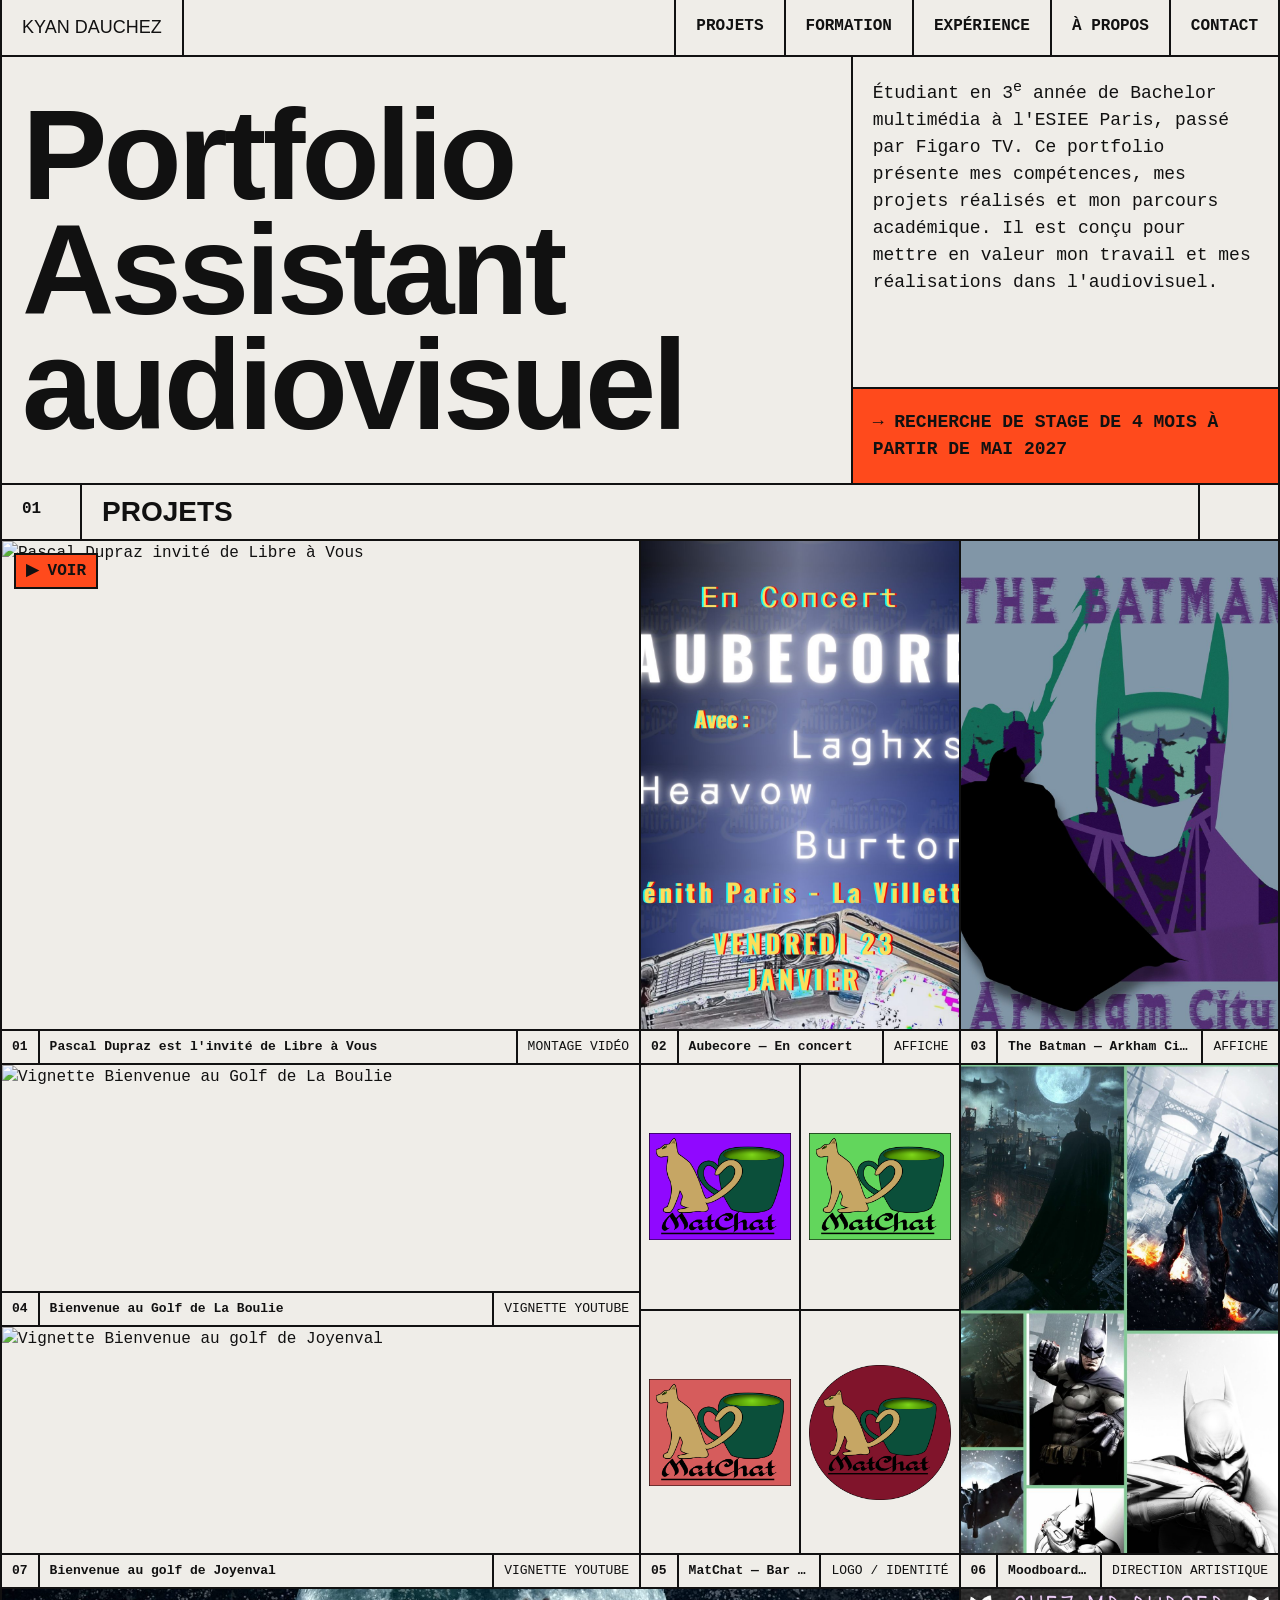
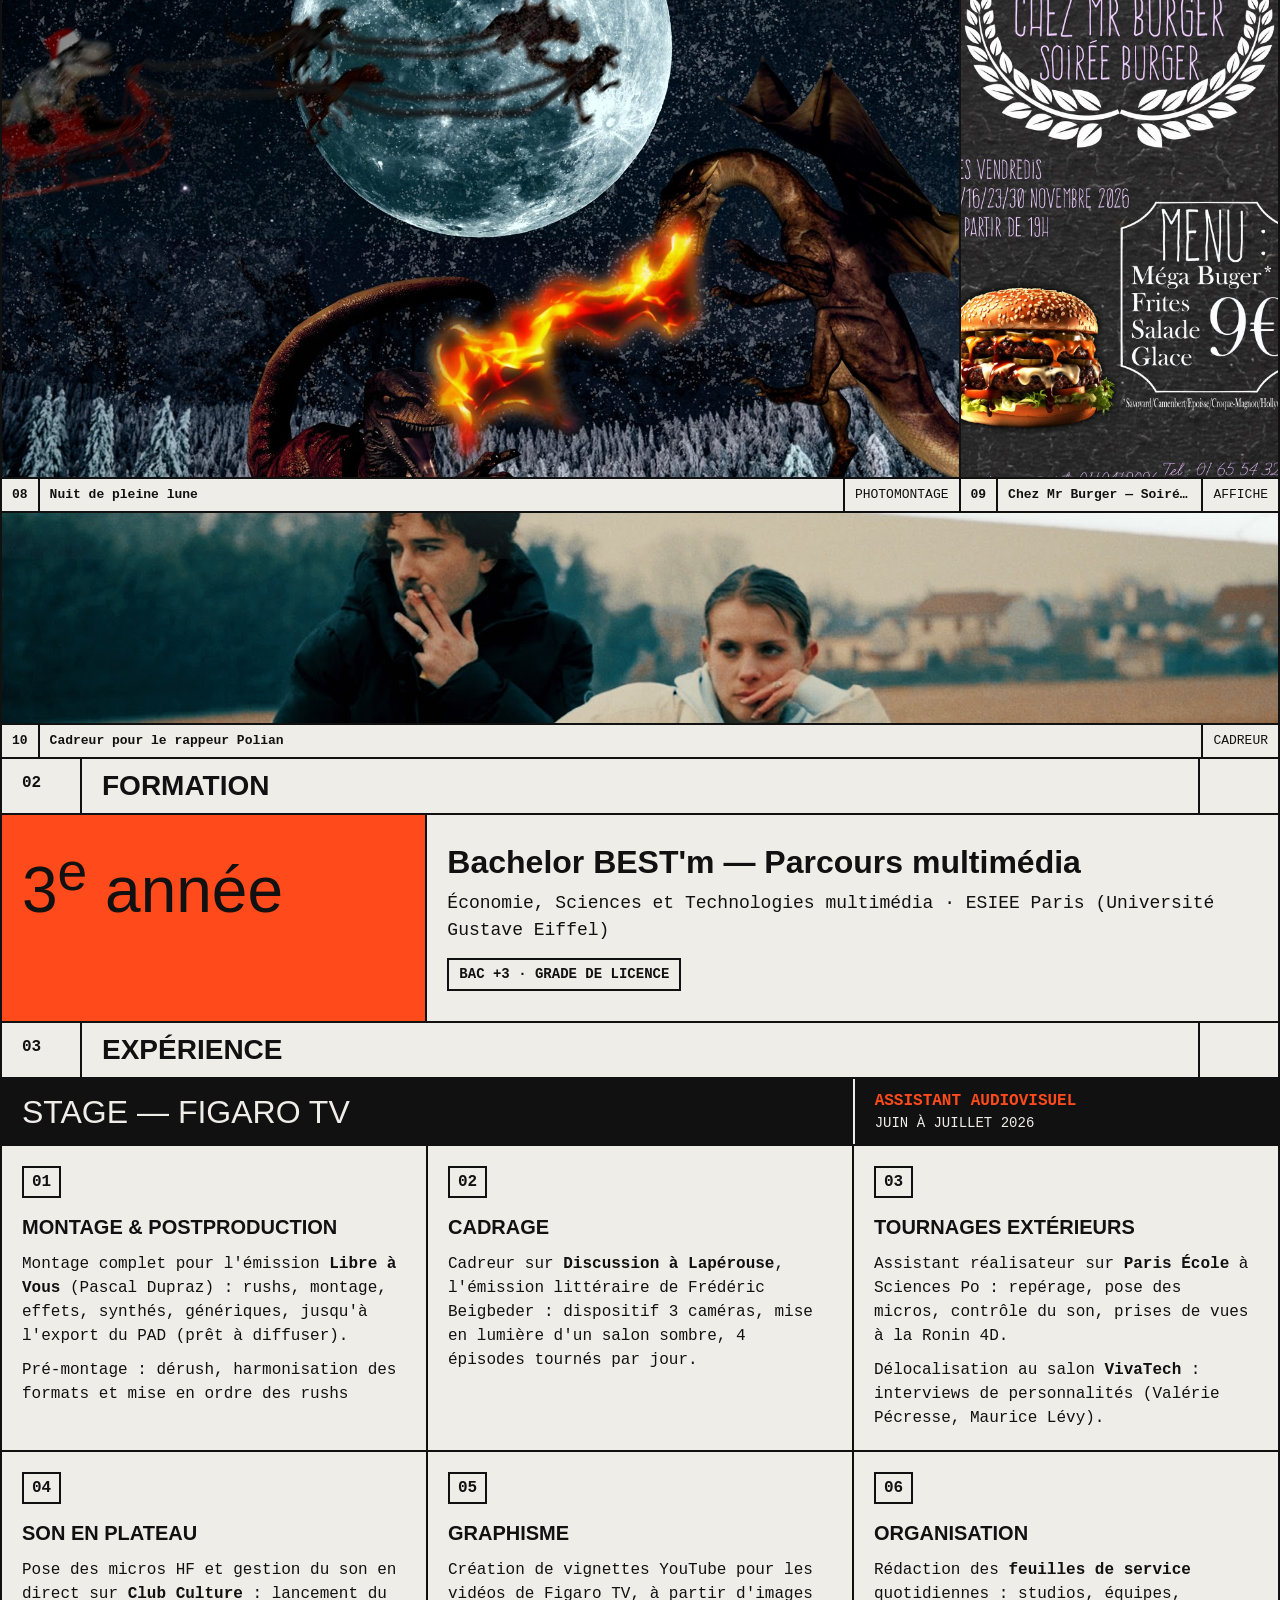
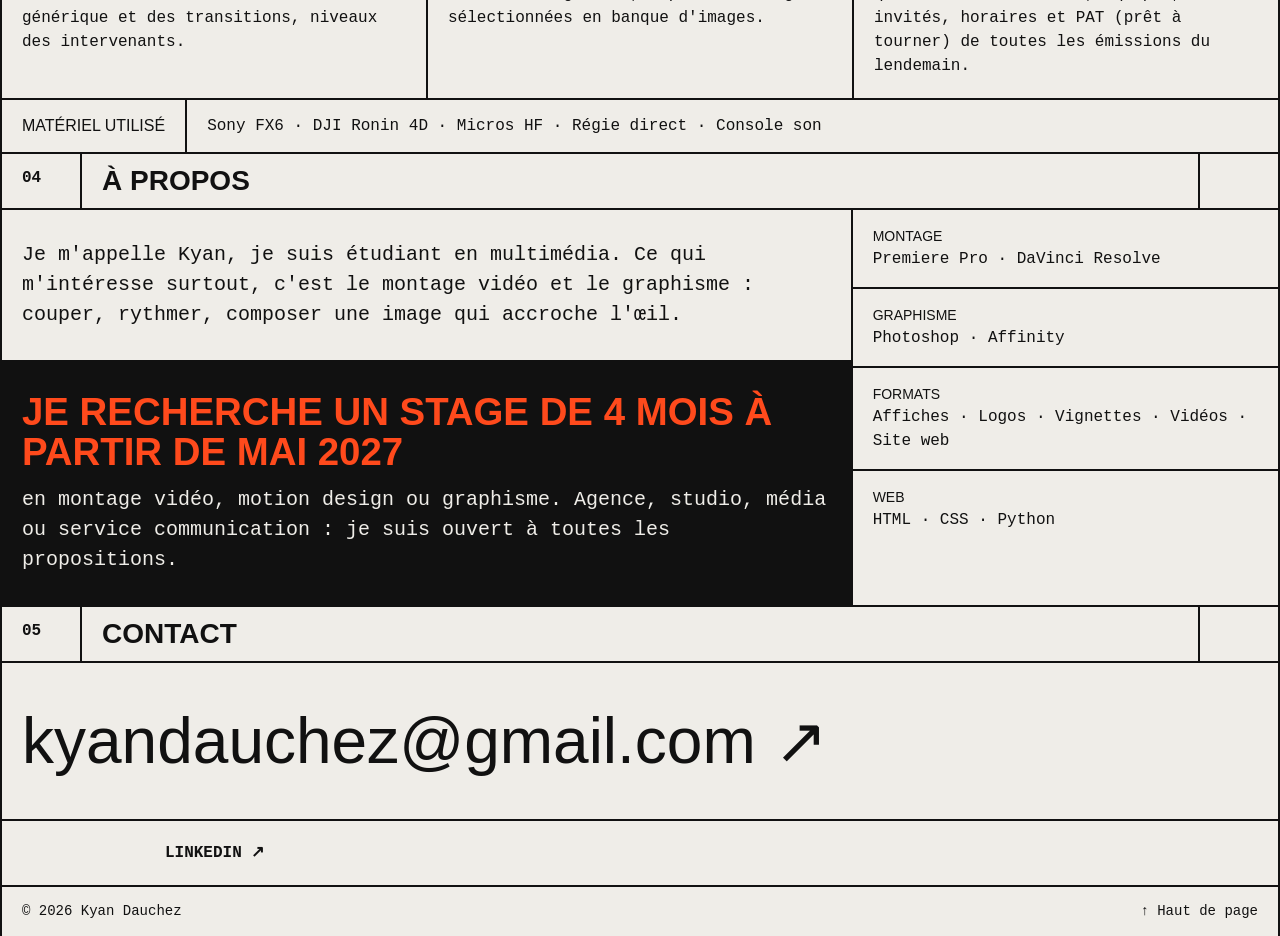
==== index.html @ 41202ac1 "portfolio assistant audiovisuel" ====
<!DOCTYPE html>
<html lang="fr">
<head>
    <meta charset="UTF-8">
    <meta name="viewport" content="width=device-width, initial-scale=1.0">
    <title>Kyan Dauchez — Assistant audiovisuel</title>
    <meta name="description" content="Portfolio de Kyan Dauchez, assistant audiovisuel et étudiant en Bachelor multimédia à l'ESIEE Paris : montage, cadrage, graphisme. Recherche un stage de 4 mois à partir de mai 2027.">
    <link rel="stylesheet" href="style.css">
</head>
<body>

    <!-- ===== EN-TÊTE ===== -->
    <header class="header">
        <a href="#" class="logo">KYAN DAUCHEZ</a>
        <nav class="nav">
            <a href="#projets">Projets</a>
            <a href="#formation">Formation</a>
            <a href="#experience">Expérience</a>
            <a href="#a-propos">À propos</a>
            <a href="#contact">Contact</a>

        </nav>
    </header>

    <!-- ===== INTRO ===== -->
    <section class="intro">
        <h1>Portfolio 
        Assistant audiovisuel</h1>
        <div class="intro-side">
            <p>Étudiant en 3<sup>e</sup> année de Bachelor multimédia à l'ESIEE Paris, passé par Figaro TV. Ce portfolio présente mes compétences, mes projets réalisés et mon parcours académique. 
Il est conçu pour mettre en valeur mon travail et mes réalisations dans l'audiovisuel.</p>
            <p class="stage">→ Recherche de stage de <strong>4 mois</strong> à partir de <strong>mai 2027</strong></p>
        </div>
    </section>

    <!-- ===== MOSAÏQUE DES PROJETS =====
         Pour ajouter un projet : copie un bloc <a class="tile"> ... </a> et change l'image, le titre et la catégorie.
         Classes de taille : "wide" (2 colonnes), "tall" (2 lignes), "big" (2 colonnes + 2 lignes), "xl" (3 colonnes + 2 lignes), "xxl" = bannière pleine largeur, à placer après la mosaïque. -->
    <section class="projects" id="projets">
        <div class="section-title">
            <span>01</span>
            <h2>PROJETS</h2>
            <span></span>
        </div>

        <div class="mosaic">

            <!-- Montage vidéo -->
            <a class="tile big" href="https://www.youtube.com/watch?v=wKF7xOdYk0o" target="_blank" rel="noopener">
                <img src="https://img.youtube.com/vi/wKF7xOdYk0o/maxresdefault.jpg" alt="Pascal Dupraz invité de Libre à Vous">
                <span class="play">▶ VOIR</span>
                <div class="caption">
                    <span class="num">01</span>
                    <span class="name">Pascal Dupraz est l'invité de Libre à Vous</span>
                    <span class="cat">Montage vidéo</span>
                </div>
            </a>

            <!-- Affiche concert -->
            <a class="tile tall" href="Img/Affiche%20concert.png" target="_blank">
                <img src="Img/web/affiche-concert.jpg" alt="Affiche du concert Aubecore">
                <div class="caption">
                    <span class="num">02</span>
                    <span class="name">Aubecore — En concert</span>
                    <span class="cat">Affiche</span>
                </div>
            </a>

            <!-- Vignette La Boulie -->
            <a class="tile wide" href="https://www.youtube.com/watch?v=iia6_sHfy8Y" target="_blank" rel="noopener">
                <img src="https://img.youtube.com/vi/iia6_sHfy8Y/maxresdefault.jpg" alt="Vignette Bienvenue au Golf de La Boulie">
                <div class="caption">
                    <span class="num">04</span>
                    <span class="name">Bienvenue au Golf de La Boulie</span>
                    <span class="cat">Vignette YouTube</span>
                </div>
            </a>

            <!-- Affiche Batman -->
            <a class="tile tall" href="Img/BATMAN%20AFFICHE.jpg" target="_blank">
                <img src="Img/web/batman-affiche.jpg" alt="Affiche The Batman Arkham City">
                <div class="caption">
                    <span class="num">03</span>
                    <span class="name">The Batman — Arkham City</span>
                    <span class="cat">Affiche</span>
                </div>
            </a>

            <!-- Logo MatChat : les 4 déclinaisons -->
            <div class="tile tall logos">
                <div class="logo-grid">
                    <img src="Img/web/matchat-violet.png" alt="Logo MatChat fond violet">
                    <img src="Img/web/matchat-vert.png" alt="Logo MatChat fond vert">
                    <img src="Img/web/matchat-rouge.png" alt="Logo MatChat fond rouge">
                    <img src="Img/web/matchat-rond.png" alt="Logo MatChat version ronde">
                </div>
                <div class="caption">
                    <span class="num">05</span>
                    <span class="name">MatChat — Bar à matcha</span>
                    <span class="cat">Logo / Identité</span>
                </div>
            </div>


            <!-- Vignette Joyenval -->
            <a class="tile wide" href="https://www.youtube.com/watch?v=Z7w4_2UhdfQ" target="_blank" rel="noopener">
                <img src="https://img.youtube.com/vi/Z7w4_2UhdfQ/maxresdefault.jpg" alt="Vignette Bienvenue au golf de Joyenval">
                <div class="caption">
                    <span class="num">07</span>
                    <span class="name">Bienvenue au golf de Joyenval</span>
                    <span class="cat">Vignette YouTube</span>
                </div>
            </a>
            
            <!-- Moodboard -->
            <a class="tile tall" href="Img/moodbord%20batman.jpg" target="_blank">
                <img src="Img/web/moodboard-batman.jpg" alt="Moodboard Batman Arkham">
                <div class="caption">
                    <span class="num">06</span>
                    <span class="name">Moodboard Batman</span>
                    <span class="cat">Direction artistique</span>
                </div>
            </a>

            <!-- Photomontage -->
            <a class="tile xl" href="Img/web/photomontage.jpg" target="_blank">
                <img src="Img/web/photomontage.jpg" alt="Photomontage nuit de pleine lune">
                <div class="caption">
                    <span class="num">08</span>
                    <span class="name">Nuit de pleine lune</span>
                    <span class="cat">Photomontage</span>
                </div>
            </a>

            <!-- Affiche burger -->
            <a class="tile tall" href="Img/Burger.jpg" target="_blank">
                <img src="Img/web/burger.jpg" alt="Affiche Chez Mr Burger, soirée burger">
                <div class="caption">
                    <span class="num">09</span>
                    <span class="name">Chez Mr Burger — Soirée burger</span>
                    <span class="cat">Affiche</span>
                </div>
            </a>

        </div>

        <!-- Polian : bannière pleine largeur, hors de la grille pour ne jamais être recadrée -->
        <a class="tile xxl" href="https://www.instagram.com/polian_officiel/" target="_blank" rel="noopener">
            <img src="Img/web/Polian.jpg" alt="Bannière Polian">
            <div class="caption">
                <span class="num">10</span>
                <span class="name">Cadreur pour le rappeur Polian</span>
                <span class="cat">Cadreur</span>
            </div>
        </a>
    </section>

    <!-- ===== FORMATION ===== -->
    <section class="formation" id="formation">
        <div class="section-title">
            <span>02</span>
            <h2>FORMATION</h2>
            <span></span>
        </div>

        <div class="formation-grid">
            <div class="formation-year">3<sup>e</sup> année</div>
            <div class="formation-text">
                <h3>Bachelor BEST'm — Parcours multimédia</h3>
                <p>Économie, Sciences et Technologies multimédia · ESIEE Paris (Université Gustave Eiffel)</p>
                <p class="formation-tag">Bac +3 · Grade de licence</p>
            </div>
        </div>
    </section>

    <!-- ===== EXPÉRIENCE =====
         Pour ajouter une mission : copie un bloc <article class="mission"> ... </article> -->
    <section class="experience" id="experience">
        <div class="section-title">
            <span>03</span>
            <h2>EXPÉRIENCE</h2>
            <span></span>
        </div>

        <div class="xp-head">
            <div class="xp-place">STAGE — FIGARO TV</div>
            <div class="xp-role">Assistant audiovisuel<span class="xp-date">Juin à Juillet 2026</span></div>
        </div>

        <div class="missions">
            <article class="mission">
                <span class="mission-num">01</span>
                <h3>Montage &amp; postproduction</h3>
                <p>Montage complet pour l'émission <strong>Libre à Vous</strong> (Pascal Dupraz) : rushs, montage, effets, synthés, génériques, jusqu'à l'export du PAD (prêt à diffuser).</p>
                <p>Pré-montage : dérush, harmonisation des formats et mise en ordre des rushs </p>
            </article>

            <article class="mission">
                <span class="mission-num">02</span>
                <h3>Cadrage</h3>
                <p>Cadreur sur <strong>Discussion à Lapérouse</strong>, l'émission littéraire de Frédéric Beigbeder : dispositif 3 caméras, mise en lumière d'un salon sombre, 4 épisodes tournés par jour.</p>
            </article>

            <article class="mission">
                <span class="mission-num">03</span>
                <h3>Tournages extérieurs</h3>
                <p>Assistant réalisateur sur <strong>Paris École</strong> à Sciences Po : repérage, pose des micros, contrôle du son, prises de vues à la Ronin 4D.</p>
                <p>Délocalisation au salon <strong>VivaTech</strong> : interviews de personnalités (Valérie Pécresse, Maurice Lévy).</p>
            </article>

            <article class="mission">
                <span class="mission-num">04</span>
                <h3>Son en plateau</h3>
                <p>Pose des micros HF et gestion du son en direct sur <strong>Club Culture</strong> : lancement du générique et des transitions, niveaux des intervenants.</p>
            </article>

            <article class="mission">
                <span class="mission-num">05</span>
                <h3>Graphisme</h3>
                <p>Création de vignettes YouTube pour les vidéos de Figaro TV, à partir d'images sélectionnées en banque d'images.</p>
            </article>

            <article class="mission">
                <span class="mission-num">06</span>
                <h3>Organisation</h3>
                <p>Rédaction des <strong>feuilles de service</strong> quotidiennes : studios, équipes, invités, horaires et PAT (prêt à tourner) de toutes les émissions du lendemain.</p>
            </article>
        </div>

        <div class="gear">
            <span>MATÉRIEL UTILISÉ</span>
            <p>Sony FX6 · DJI Ronin 4D · Micros HF · Régie direct · Console son</p>
        </div>
    </section>

    <!-- ===== À PROPOS ===== -->
    <section class="about" id="a-propos">
        <div class="section-title">
            <span>04</span>
            <h2>À PROPOS</h2>
            <span></span>
        </div>

        <div class="about-grid">
            <div class="about-text">
                <p>Je m'appelle Kyan, je suis étudiant en multimédia. Ce qui m'intéresse surtout, c'est le montage vidéo et le graphisme : couper, rythmer, composer une image qui accroche l'œil.</p>
                <p class="stage-box">
                    <strong>Je recherche un stage de 4 mois à partir de mai 2027</strong>
                    en montage vidéo, motion design ou graphisme. Agence, studio, média ou service communication : je suis ouvert à toutes les propositions.
                </p>
            </div>

            <ul class="skills">
                <li><span>Montage</span> Premiere Pro · DaVinci Resolve</li>
                <li><span>Graphisme</span> Photoshop · Affinity </li>
                <li><span>Formats</span> Affiches · Logos · Vignettes · Vidéos · Site web</li>
                <li><span>Web</span> HTML · CSS · Python</li>
            </ul>
        </div>
    </section>

    <!-- ===== CONTACT ===== -->
    <section class="contact" id="contact">
        <div class="section-title">
            <span>05</span>
            <h2>CONTACT</h2>
            <span></span>
        </div>

        <!-- Remplace les liens ci-dessous par les tiens -->
        <a class="mail" href="mailto:kyandauchez@gmail.com">kyandauchez@gmail.com ↗</a>
        <div class="links">
            <a href="https://www.linkedin.com/in/kyan-dauchez-71b4a9384/" target="_blank" rel="noopener">LinkedIn ↗</a>
        </div>
    </section>

    <footer class="footer">
        <span>© 2026 Kyan Dauchez</span>
        <a href="#">↑ Haut de page</a>
    </footer>

</body>
</html>
---- style.css ----
/* =========================================
   PORTFOLIO — KYAN DAUCHEZ
   Style brut : bordures noires, grille visible,
   typo grasse + monospace, une couleur d'accent.
   ========================================= */

/* ---------- Variables : change les couleurs ici ---------- */
:root {
    --fond: #efede8;        /* fond de la page */
    --encre: #111111;       /* texte et bordures */
    --accent: #ff4a1c;      /* couleur d'accent (orange) */
    --bord: 2px solid var(--encre);
    --titre: "Arial Black", "Helvetica Neue", Arial, sans-serif;
    --mono: "Courier New", Courier, ui-monospace, monospace;
}

* {
    margin: 0;
    padding: 0;
    box-sizing: border-box;
}

html {
    scroll-behavior: smooth;
}

body {
    background: var(--fond);
    color: var(--encre);
    font-family: var(--mono);
    font-size: 16px;
    line-height: 1.5;
    border-left: var(--bord);
    border-right: var(--bord);
    max-width: 1600px;
    margin: 0 auto;
}

a {
    color: inherit;
    text-decoration: none;
}

img {
    display: block;
    max-width: 100%;
}

/* ---------- En-tête ---------- */
.header {
    position: sticky;
    top: 0;
    z-index: 10;
    display: flex;
    justify-content: space-between;
    align-items: stretch;
    background: var(--fond);
    border-bottom: var(--bord);
}

.logo {
    font-family: var(--titre);
    font-size: 18px;
    padding: 14px 20px;
    border-right: var(--bord);
}

.nav {
    display: flex;
}

.nav a {
    padding: 14px 20px;
    border-left: var(--bord);
    text-transform: uppercase;
    font-weight: bold;
}

.nav a:hover,
.logo:hover {
    background: var(--encre);
    color: var(--fond);
}

/* ---------- Intro ---------- */
.intro {
    display: grid;
    grid-template-columns: 2fr 1fr;
    border-bottom: var(--bord);
}

.intro h1 {
    font-family: var(--titre);
    font-size: clamp(48px, 10vw, 150px);
    line-height: 0.9;
    letter-spacing: -0.03em;
    padding: 40px 20px;
    border-right: var(--bord);
}

.intro-side {
    display: flex;
    flex-direction: column;
    justify-content: space-between;
}

.intro-side p {
    padding: 20px;
    font-size: 18px;
}

.intro-side .stage {
    background: var(--accent);
    border-top: var(--bord);
    font-weight: bold;
    text-transform: uppercase;
}

/* ---------- Titres de section ---------- */
.section-title {
    display: grid;
    grid-template-columns: 80px 1fr 80px;
    border-bottom: var(--bord);
}

.section-title span {
    padding: 12px 20px;
    font-weight: bold;
}

.section-title span:first-child {
    border-right: var(--bord);
}

.section-title span:last-child {
    border-left: var(--bord);
    text-align: right;
}

.section-title h2 {
    font-family: var(--titre);
    font-size: 28px;
    padding: 6px 20px;
}

/* ---------- Mosaïque ---------- */
.mosaic {
    display: grid;
    grid-template-columns: repeat(4, 1fr);
    grid-auto-rows: 260px;
    grid-auto-flow: dense;        /* remplit les trous automatiquement */
    gap: 2px;
    background: var(--encre);     /* le "gap" noir dessine les lignes de la grille */
    border-bottom: var(--bord);
}

.tile {
    position: relative;
    overflow: hidden;
    background: var(--fond);
    display: block;
}

/* Tailles des tuiles */
.tile.wide { grid-column: span 2; }
.tile.tall { grid-row: span 2; }
.tile.big  { grid-column: span 2; grid-row: span 2; }
.tile.xl   { grid-column: span 3; grid-row: span 2; }
/* Bannière xxl : en dehors de la grille, l'image garde ses proportions (pas de zoom) */
.tile.xxl {
    border-bottom: var(--bord);
}
.tile.xxl img {
    height: auto;
}
.tile.xxl .caption {
    position: static;             /* légende sous l'image, pas par-dessus */
}

.tile img {
    width: 100%;
    height: 100%;
    object-fit: cover;
    transition: transform 0.3s, filter 0.3s;
}

.tile:hover img {
    transform: scale(1.04);
}

/* Légende posée en bas de chaque tuile */
.caption {
    position: absolute;
    left: 0;
    right: 0;
    bottom: 0;
    display: flex;
    align-items: center;
    background: var(--fond);
    border-top: var(--bord);
    font-size: 13px;
}

.caption span {
    padding: 6px 10px;
}

.caption .num {
    border-right: var(--bord);
    font-weight: bold;
}

.caption .name {
    flex: 1;
    font-weight: bold;
    white-space: nowrap;
    overflow: hidden;
    text-overflow: ellipsis;
}

.caption .cat {
    border-left: var(--bord);
    text-transform: uppercase;
    white-space: nowrap;
}

.tile:hover .caption {
    background: var(--accent);
}

/* Badge "VOIR" sur la vidéo */
.play {
    position: absolute;
    top: 12px;
    left: 12px;
    background: var(--accent);
    border: var(--bord);
    padding: 4px 10px;
    font-weight: bold;
}

/* Tuile texte (sans image) : clip Polian */
.tile.text {
    background: var(--encre);
    color: var(--fond);
}

.text-cover {
    height: 100%;
    display: flex;
    flex-direction: column;
    justify-content: center;
    gap: 10px;
    padding: 60px 24px 50px;
}

.text-big {
    font-family: var(--titre);
    font-size: clamp(48px, 7vw, 110px);
    line-height: 0.85;
    color: var(--accent);
    letter-spacing: -0.03em;
}

.text-small {
    text-transform: uppercase;
    font-weight: bold;
    letter-spacing: 0.1em;
}

.tile.text:hover .text-big {
    color: var(--fond);
}

.tile.text .caption {
    color: var(--encre);
}

/* Tuile logos : 4 déclinaisons en grille */
.logos {
    display: flex;
    flex-direction: column;
}

.logo-grid {
    flex: 1;
    display: grid;
    grid-template-columns: 1fr 1fr;
    grid-template-rows: repeat(2, minmax(0, 1fr));
    min-height: 0;
    gap: 2px;
    background: var(--encre);
    margin-bottom: 32px;          /* laisse la place à la légende */
}

.logo-grid img {
    height: 100%;
    width: 100%;
    object-fit: contain;
    background: var(--fond);
    padding: 8px;
}

/* ---------- Formation ---------- */
.formation-grid {
    display: grid;
    grid-template-columns: 1fr 2fr;
    border-bottom: var(--bord);
}

.formation-year {
    font-family: var(--titre);
    font-size: clamp(36px, 5vw, 72px);
    line-height: 1;
    padding: 30px 20px;
    border-right: var(--bord);
    background: var(--accent);
}

.formation-text {
    padding: 30px 20px;
    font-size: 18px;
}

.formation-text h3 {
    font-family: var(--titre);
    font-size: clamp(20px, 2.5vw, 32px);
    line-height: 1.1;
    margin-bottom: 10px;
}

.formation-tag {
    display: inline-block;
    margin-top: 14px;
    border: var(--bord);
    padding: 4px 10px;
    font-weight: bold;
    text-transform: uppercase;
    font-size: 14px;
}

/* ---------- Expérience ---------- */
.xp-head {
    display: grid;
    grid-template-columns: 2fr 1fr;
    border-bottom: var(--bord);
    background: var(--encre);
    color: var(--fond);
}

.xp-place {
    font-family: var(--titre);
    font-size: clamp(20px, 2.5vw, 32px);
    line-height: 1;
    padding: 14px 20px;
    display: flex;
    align-items: center;
}

.xp-role {
    display: flex;
    flex-direction: column;
    justify-content: center;
    padding: 10px 20px;
    border-left: 2px solid var(--fond);
    font-weight: bold;
    text-transform: uppercase;
    color: var(--accent);
}

.xp-date {
    color: var(--fond);
    font-weight: normal;
    font-size: 14px;
}

.missions {
    display: grid;
    grid-template-columns: repeat(3, 1fr);
    gap: 2px;
    background: var(--encre);     /* les traits noirs entre les cases */
    border-bottom: var(--bord);
}

.mission {
    background: var(--fond);
    padding: 20px;
}

.mission:hover {
    background: var(--accent);
}

.mission-num {
    display: inline-block;
    border: var(--bord);
    padding: 2px 8px;
    font-weight: bold;
    margin-bottom: 14px;
}

.mission h3 {
    font-family: var(--titre);
    font-size: 20px;
    text-transform: uppercase;
    margin-bottom: 10px;
}

.mission p + p {
    margin-top: 10px;
}

.gear {
    display: grid;
    grid-template-columns: auto 1fr;  /* la 1re colonne prend la largeur de son texte */
    border-bottom: var(--bord);
}

.gear span {
    font-family: var(--titre);
    white-space: nowrap;          /* reste sur une seule ligne */
    padding: 14px 20px;
    border-right: var(--bord);
}

.gear p {
    padding: 14px 20px;
}

/* ---------- À propos ---------- */
.about-grid {
    display: grid;
    grid-template-columns: 2fr 1fr;
    border-bottom: var(--bord);
}

.about-text {
    border-right: var(--bord);
}

.about-text p {
    padding: 30px 20px;
    font-size: 20px;
    max-width: 800px;
}

.stage-box {
    background: var(--encre);
    color: var(--fond);
    max-width: none !important;
    border-top: var(--bord);
}

.stage-box strong {
    display: block;
    font-family: var(--titre);
    font-size: clamp(24px, 3vw, 40px);
    line-height: 1.05;
    color: var(--accent);
    margin-bottom: 12px;
    text-transform: uppercase;
}

.skills {
    list-style: none;
}

.skills li {
    padding: 16px 20px;
    border-bottom: var(--bord);
}

.skills li:last-child {
    border-bottom: none;
}

.skills span {
    display: block;
    font-family: var(--titre);
    text-transform: uppercase;
    font-size: 14px;
}

/* ---------- Contact ---------- */
.mail {
    display: block;
    font-family: var(--titre);
    font-size: clamp(24px, 5vw, 70px);
    padding: 30px 20px;
    border-bottom: var(--bord);
    word-break: break-all;
}

.mail:hover {
    background: var(--accent);
}

.links {
    display: grid;
    place-items: center;
    grid-template-columns: repeat(3, 1fr);
    border-bottom: var(--bord);
}

.links a {
    padding: 20px;
    font-weight: bold;
    text-transform: uppercase;
    border-right: var(--bord);
}

.links a:last-child {
    border-right: none;
}

.links a:hover {
    background: var(--encre);
    color: var(--fond);
}

/* ---------- Pied de page ---------- */
.footer {
    display: flex;
    justify-content: space-between;
    padding: 14px 20px;
    font-size: 14px;
}

/* ---------- Tablette ---------- */
@media (max-width: 900px) {
    .mosaic {
        grid-template-columns: repeat(2, 1fr);
        grid-auto-rows: 220px;
    }

    .tile.xl {
        grid-column: span 2;
    }

    .intro,
    .about-grid,
    .xp-head {
        grid-template-columns: 1fr;
    }

    .missions {
        grid-template-columns: repeat(2, 1fr);
    }

    .xp-role {
        border-left: none;
        border-top: 2px solid var(--fond);
    }

    .intro h1,
    .about-text {
        border-right: none;
        border-bottom: var(--bord);
    }
}

/* ---------- Mobile ---------- */
@media (max-width: 560px) {
    .header {
        flex-direction: column;
    }

    .logo {
        border-right: none;
        border-bottom: var(--bord);
    }

    .nav a {
        flex: 1;
        text-align: center;
        padding: 12px 2px;
        font-size: 11px;
    }

    .formation-grid,
    .missions,
    .gear {
        grid-template-columns: 1fr;
    }

    .formation-year,
    .gear span {
        border-right: none;
        border-bottom: var(--bord);
    }

    .nav a:first-child {
        border-left: none;
    }

    .mosaic {
        grid-template-columns: 1fr;
        grid-auto-rows: 300px;
    }

    .tile.wide,
    .tile.big,
    .tile.xl {
        grid-column: span 1;
        grid-row: span 1;
    }

    .tile.tall {
        grid-row: span 2;
    }

    .caption .cat {
        display: none;
    }

    .links {
        grid-template-columns: 1fr;
    }

    .links a {
        border-right: none;
        border-bottom: var(--bord);
    }

    .links a:last-child {
        border-bottom: none;
    }
}
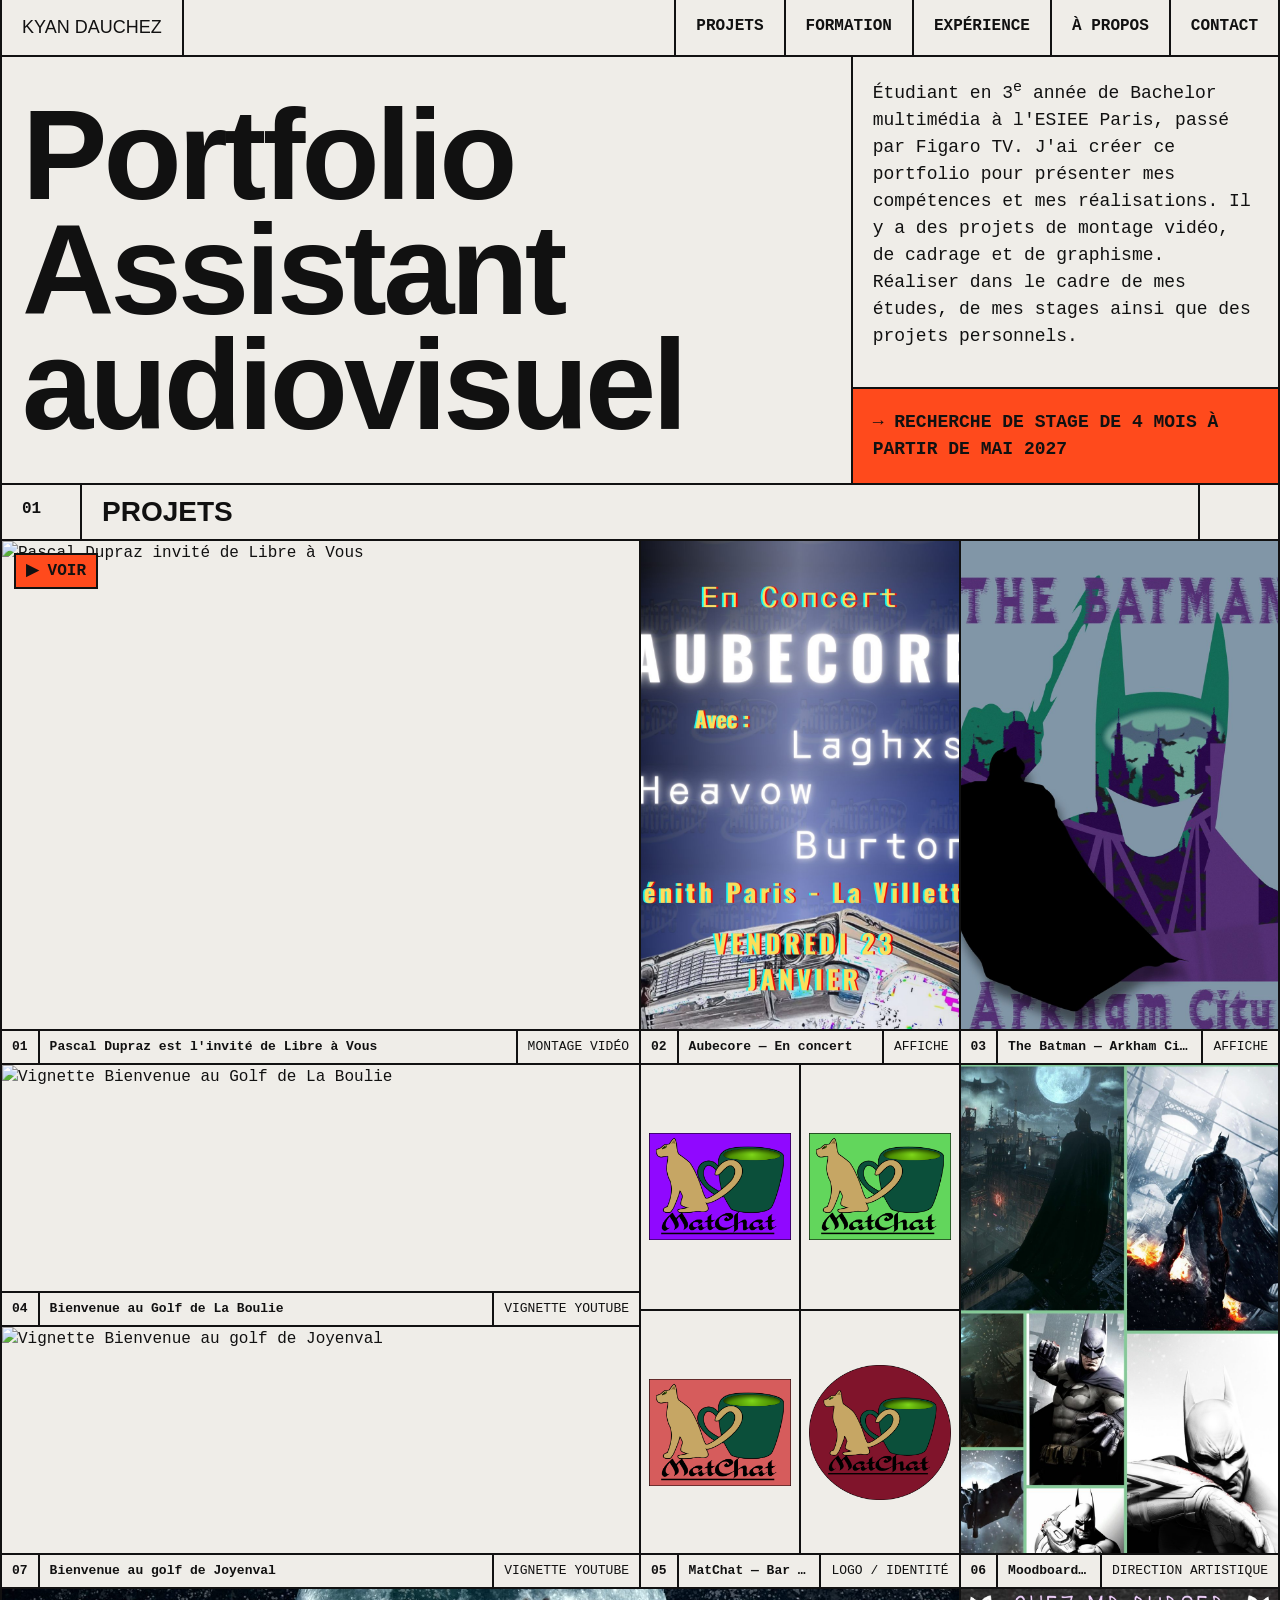
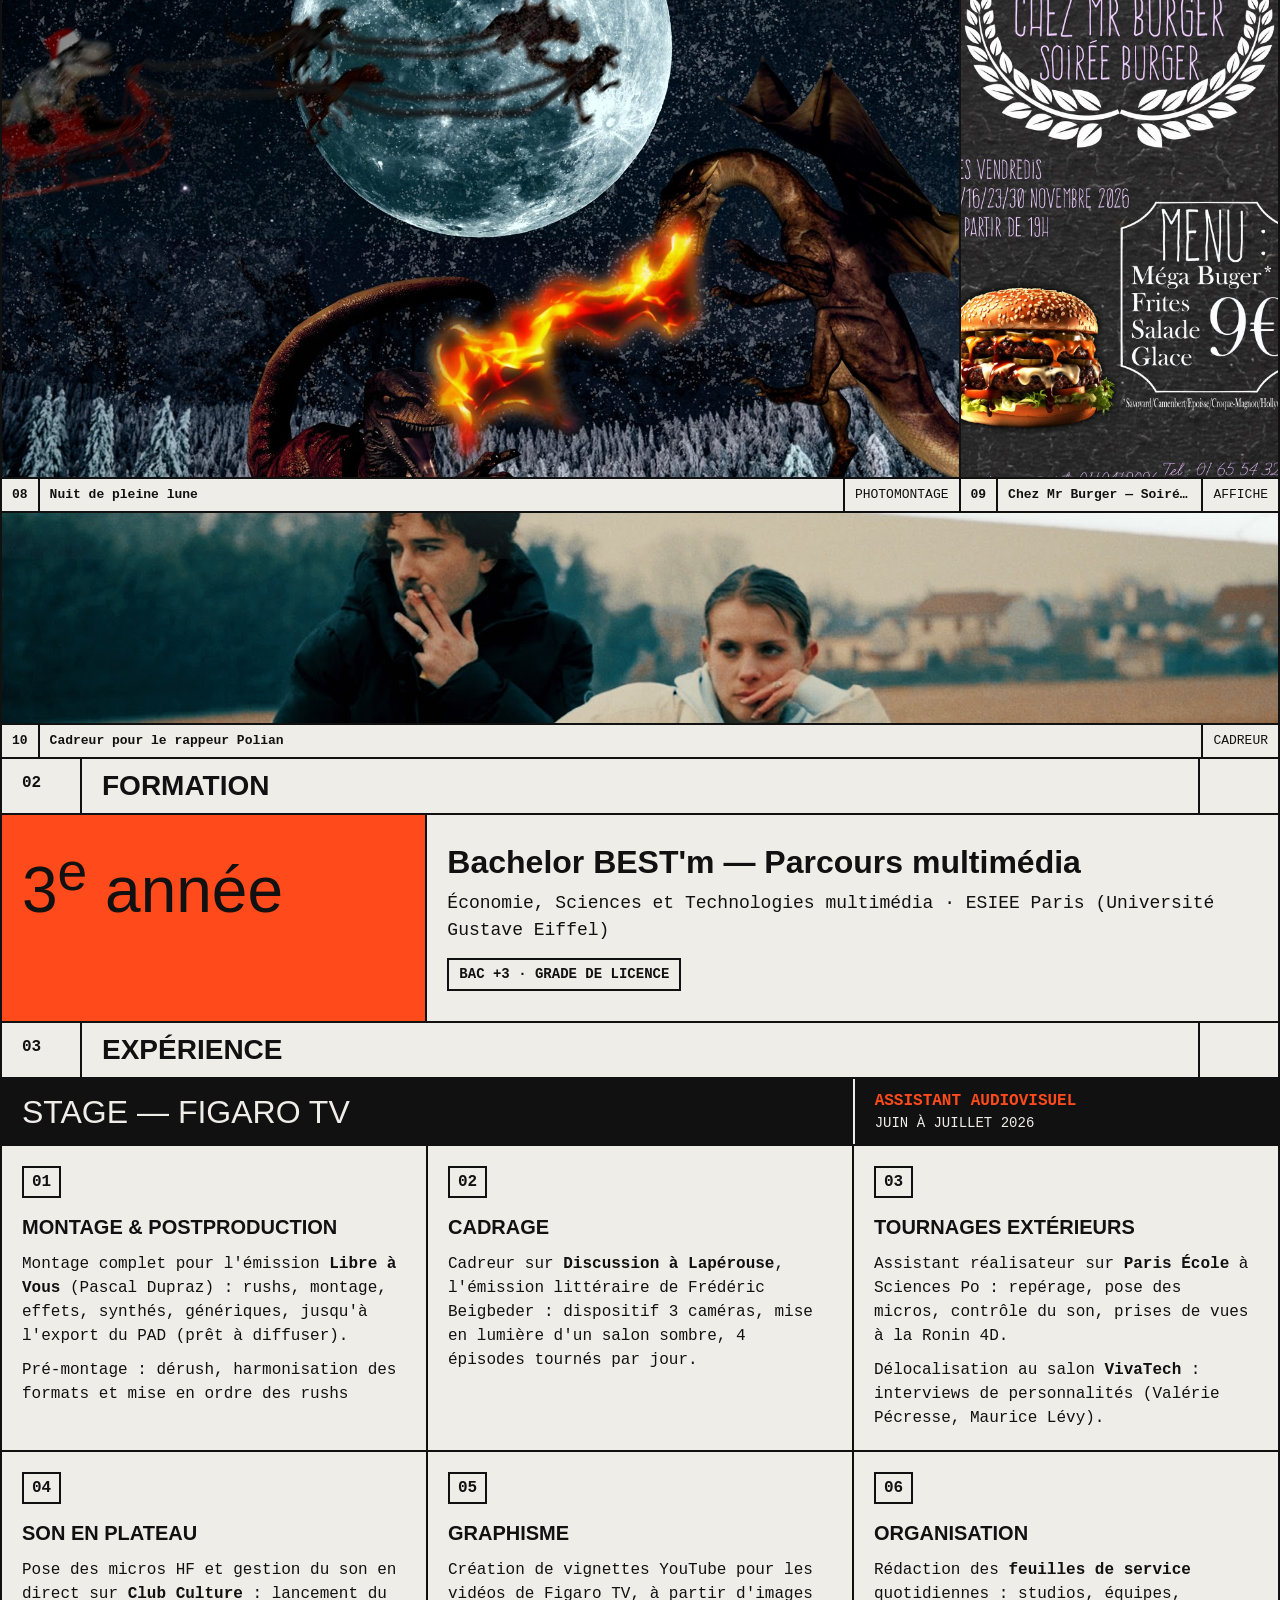
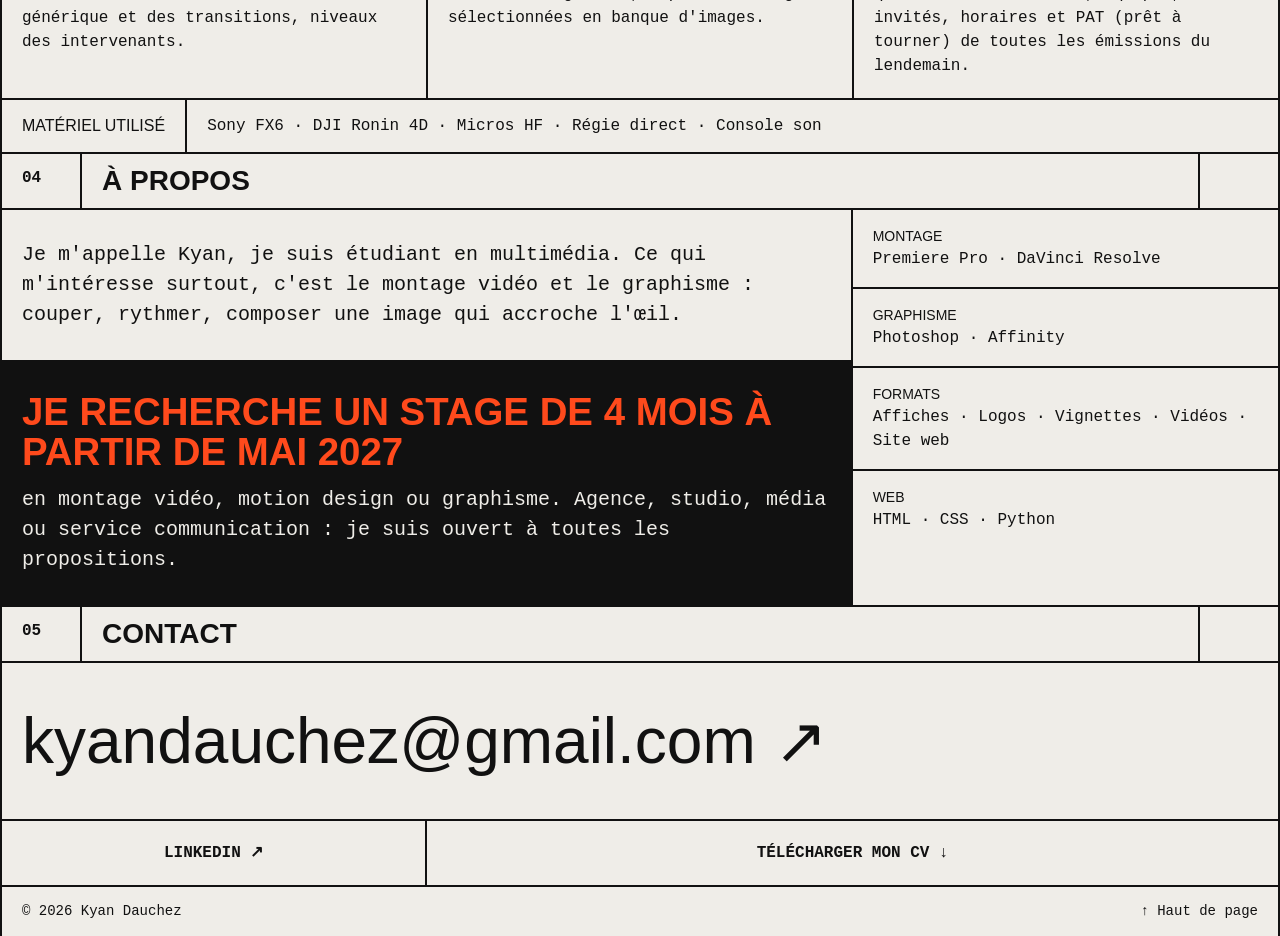
==== commit a76ef3c6: "Modifications to be committed:     new file:   Cv.pdf     modified:   index.html     modified:   sty" ====
--- a/index.html
+++ b/index.html
@@ -27,8 +27,9 @@
         <h1>Portfolio 
         Assistant audiovisuel</h1>
         <div class="intro-side">
-            <p>Étudiant en 3<sup>e</sup> année de Bachelor multimédia à l'ESIEE Paris, passé par Figaro TV. Ce portfolio présente mes compétences, mes projets réalisés et mon parcours académique. 
-Il est conçu pour mettre en valeur mon travail et mes réalisations dans l'audiovisuel.</p>
+            <p>Étudiant en 3<sup>e</sup> année de Bachelor multimédia à l'ESIEE Paris, passé par Figaro TV. J'ai créer ce portfolio pour présenter mes compétences 
+                et mes réalisations. Il y a des projets de montage vidéo, de cadrage et de graphisme. Réaliser dans le cadre de mes études, de mes stages 
+                ainsi que des projets personnels.</p>
             <p class="stage">→ Recherche de stage de <strong>4 mois</strong> à partir de <strong>mai 2027</strong></p>
         </div>
     </section>
@@ -271,6 +272,7 @@
         <a class="mail" href="mailto:kyandauchez@gmail.com">kyandauchez@gmail.com ↗</a>
         <div class="links">
             <a href="https://www.linkedin.com/in/kyan-dauchez-71b4a9384/" target="_blank" rel="noopener">LinkedIn ↗</a>
+            <a href="Cv.pdf" download="CV_Kyan_Dauchez.pdf">Télécharger mon CV ↓</a>
         </div>
     </section>
 
--- a/style.css
+++ b/style.css
@@ -497,12 +497,13 @@
 
 .links {
     display: grid;
-    place-items: center;
-    grid-template-columns: repeat(3, 1fr);
+    grid-template-columns: 1fr 2fr;   /* LinkedIn 1/3 | CV 2/3 */
     border-bottom: var(--bord);
 }
 
 .links a {
+    display: block;
+    text-align: center;
     padding: 20px;
     font-weight: bold;
     text-transform: uppercase;
@@ -514,7 +515,7 @@
 }
 
 .links a:hover {
-    background: var(--encre);
+    background: var(--accent);
     color: var(--fond);
 }
 
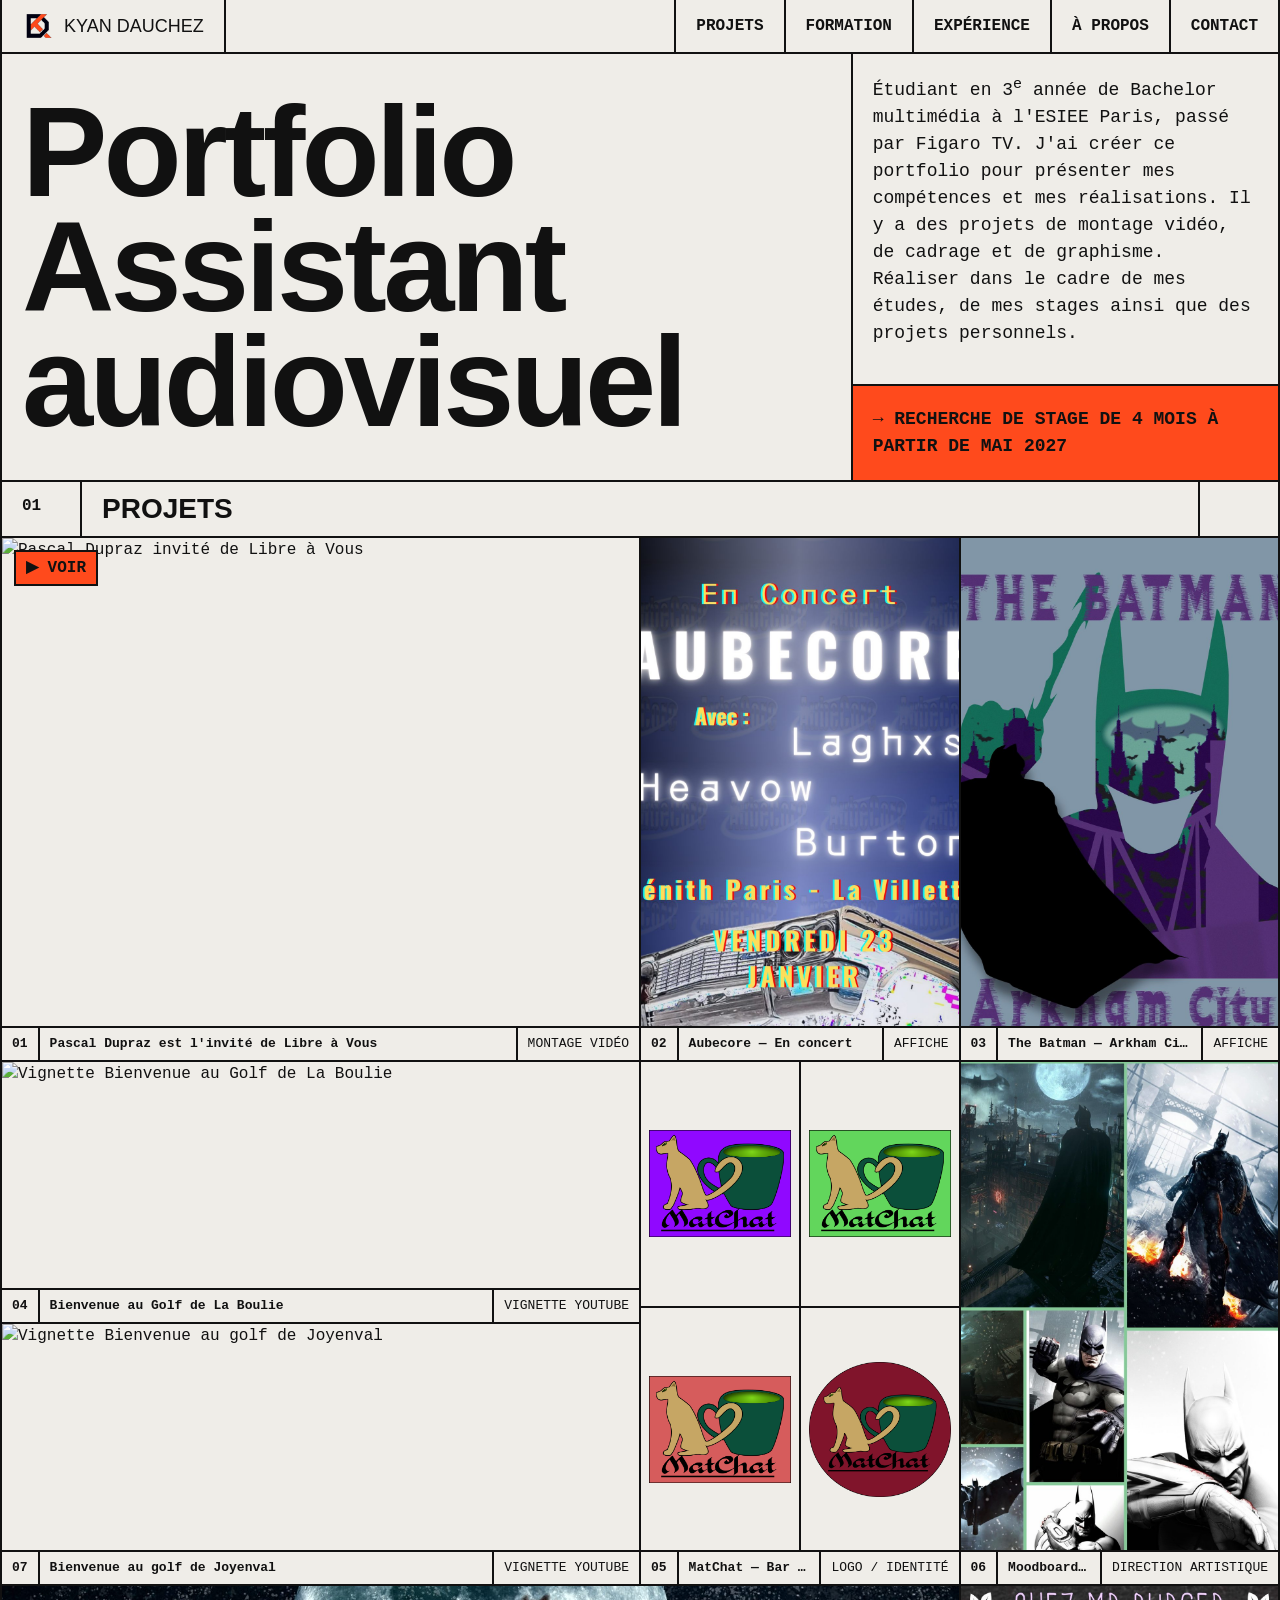
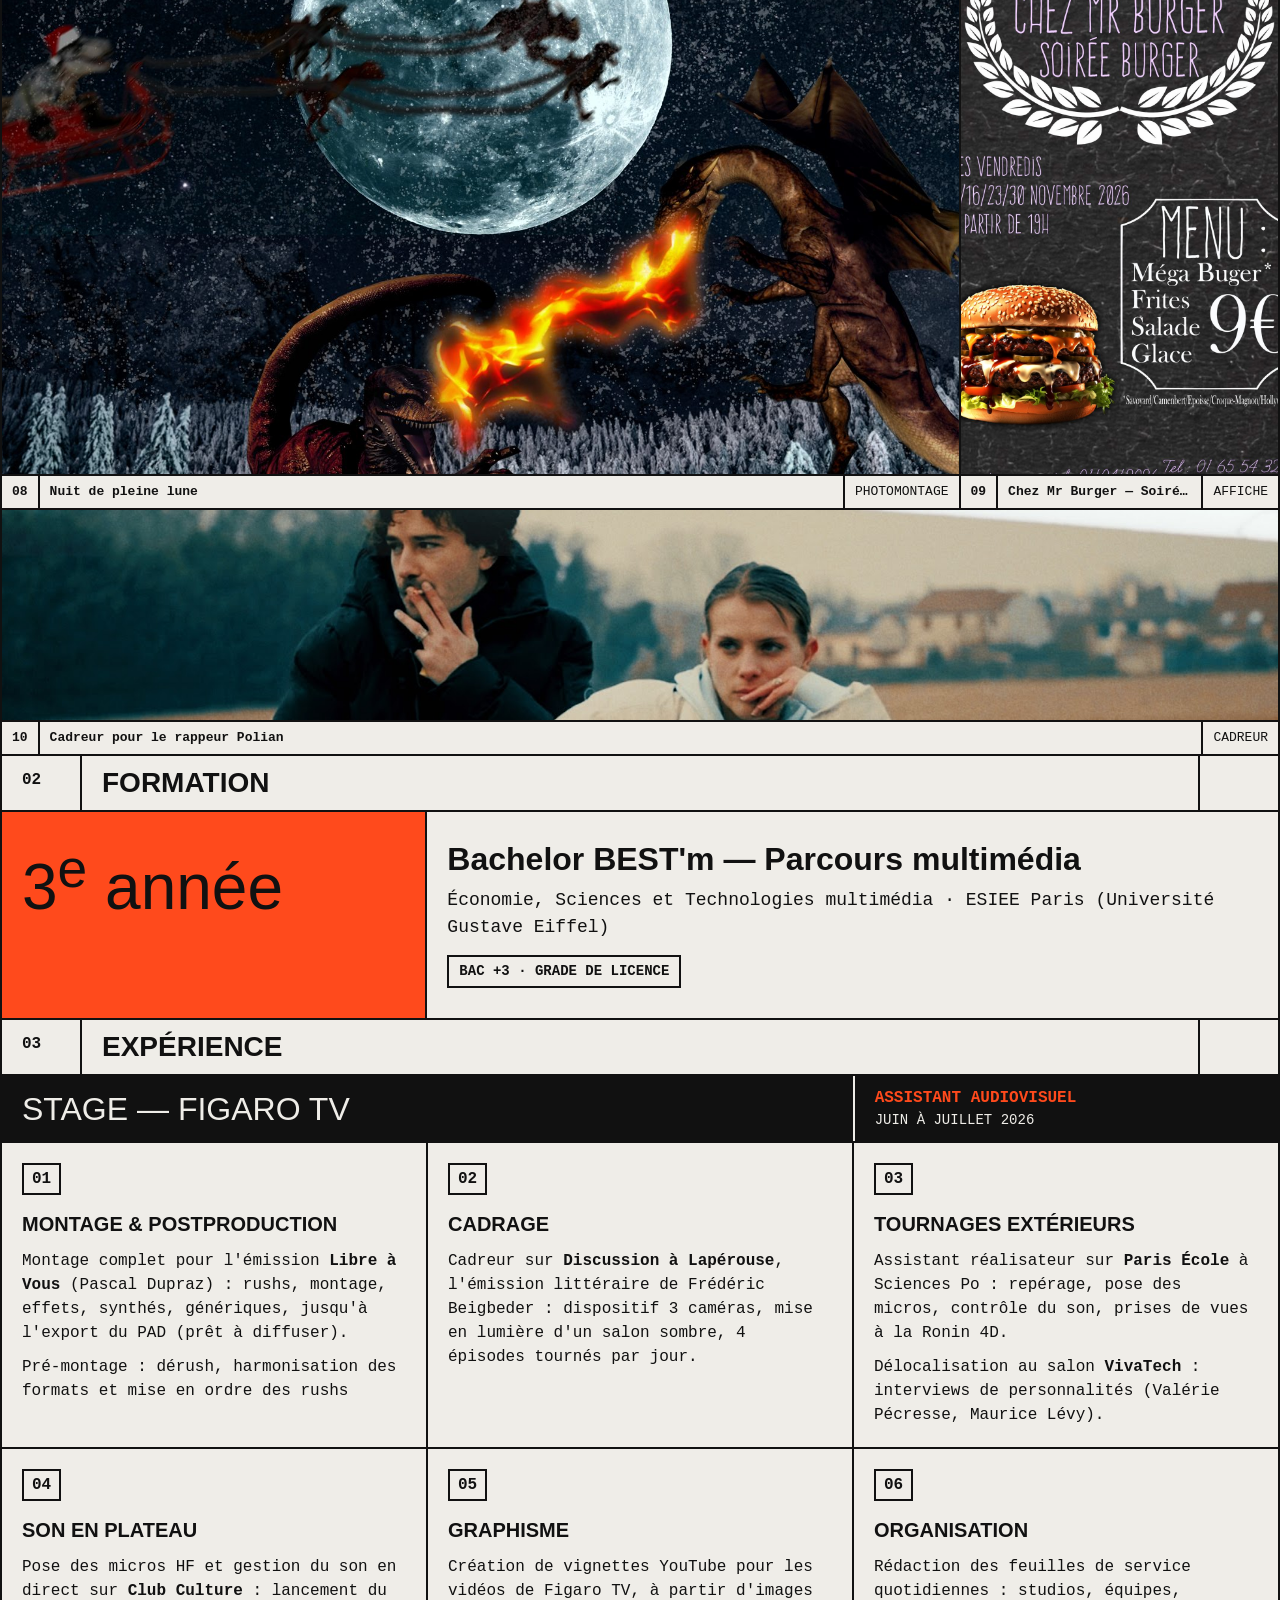
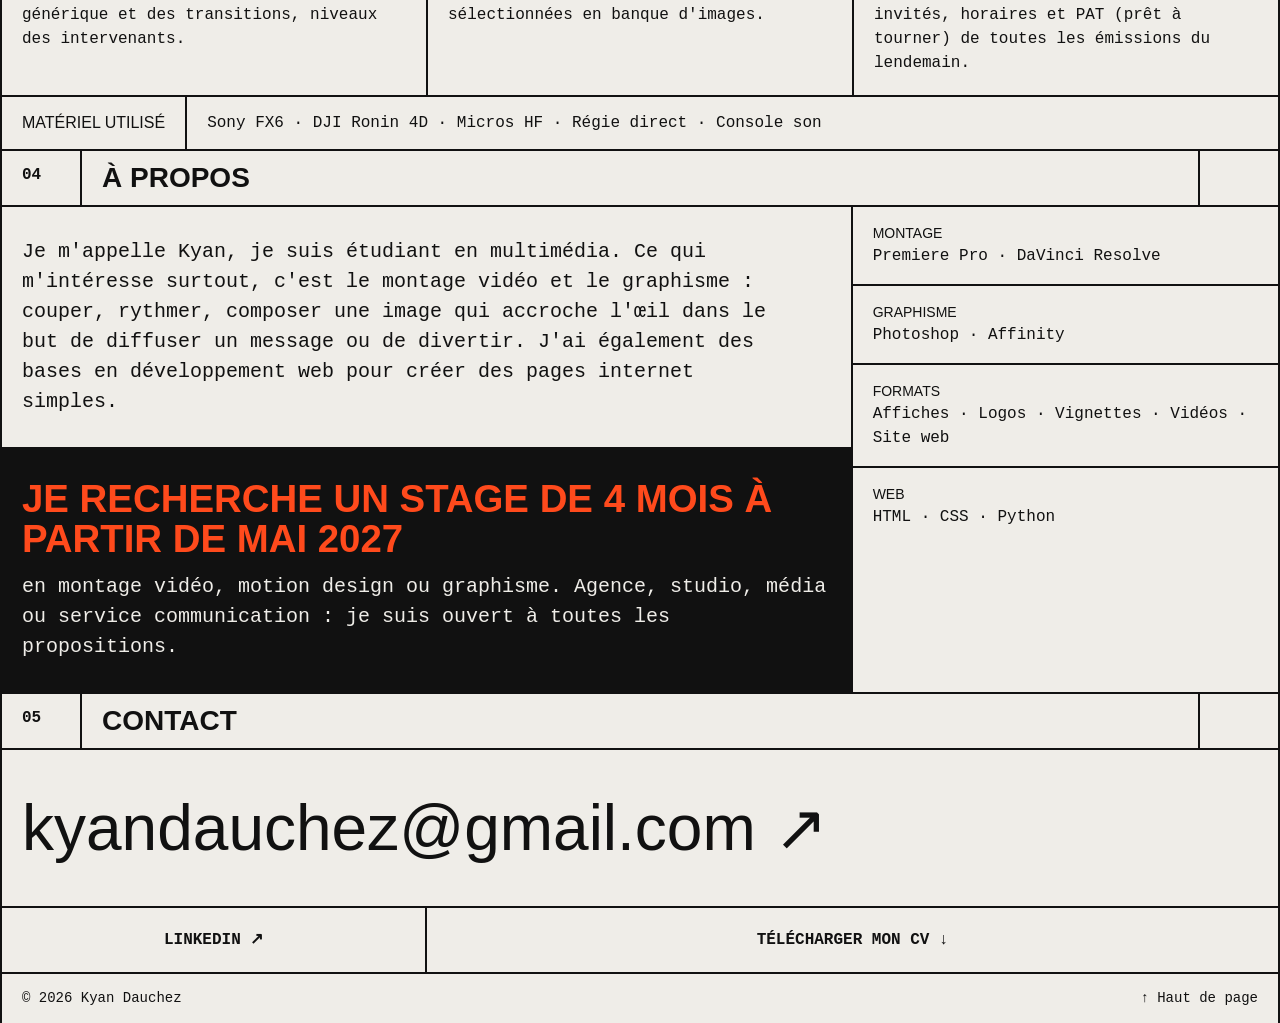
==== commit bcbf0084: "." ====
--- a/index.html
+++ b/index.html
@@ -6,12 +6,23 @@
     <title>Kyan Dauchez — Assistant audiovisuel</title>
     <meta name="description" content="Portfolio de Kyan Dauchez, assistant audiovisuel et étudiant en Bachelor multimédia à l'ESIEE Paris : montage, cadrage, graphisme. Recherche un stage de 4 mois à partir de mai 2027.">
     <link rel="stylesheet" href="style.css">
+    <link rel="icon" type="image/png" href="Img/Logo.png">
+
+    <!-- Aperçu du lien (Instagram, WhatsApp, LinkedIn, Messenger…) -->
+    <meta property="og:type" content="website">
+    <meta property="og:url" content="https://kyandchz.github.io/Portfolio/">
+    <meta property="og:title" content="Kyan Dauchez — Assistant audiovisuel">
+    <meta property="og:description" content="Montage, cadrage, graphisme. Recherche de stage de 4 mois à partir de mai 2027.">
+    <meta property="og:image" content="https://kyandchz.github.io/Portfolio/Img/web/apercu.jpg">
+    <meta property="og:image:width" content="1200">
+    <meta property="og:image:height" content="630">
+    <meta name="twitter:card" content="summary_large_image">
 </head>
 <body>
 
     <!-- ===== EN-TÊTE ===== -->
     <header class="header">
-        <a href="#" class="logo">KYAN DAUCHEZ</a>
+        <a href="#" class="logo"><img src="Img/Logo.png" alt="Logo KD">KYAN DAUCHEZ</a>
         <nav class="nav">
             <a href="#projets">Projets</a>
             <a href="#formation">Formation</a>
@@ -58,7 +69,7 @@
             </a>
 
             <!-- Affiche concert -->
-            <a class="tile tall" href="Img/Affiche%20concert.png" target="_blank">
+            <a class="tile tall" href="Img/web/affiche-concert.jpg" target="_blank">
                 <img src="Img/web/affiche-concert.jpg" alt="Affiche du concert Aubecore">
                 <div class="caption">
                     <span class="num">02</span>
@@ -78,7 +89,7 @@
             </a>
 
             <!-- Affiche Batman -->
-            <a class="tile tall" href="Img/BATMAN%20AFFICHE.jpg" target="_blank">
+            <a class="tile tall" href="Img/web/batman-affiche.jpg" target="_blank">
                 <img src="Img/web/batman-affiche.jpg" alt="Affiche The Batman Arkham City">
                 <div class="caption">
                     <span class="num">03</span>
@@ -114,7 +125,7 @@
             </a>
             
             <!-- Moodboard -->
-            <a class="tile tall" href="Img/moodbord%20batman.jpg" target="_blank">
+            <a class="tile tall" href="Img/web/moodboard-batman.jpg" target="_blank">
                 <img src="Img/web/moodboard-batman.jpg" alt="Moodboard Batman Arkham">
                 <div class="caption">
                     <span class="num">06</span>
@@ -134,7 +145,7 @@
             </a>
 
             <!-- Affiche burger -->
-            <a class="tile tall" href="Img/Burger.jpg" target="_blank">
+            <a class="tile tall" href="Img/web/burger.jpg" target="_blank">
                 <img src="Img/web/burger.jpg" alt="Affiche Chez Mr Burger, soirée burger">
                 <div class="caption">
                     <span class="num">09</span>
@@ -224,7 +235,7 @@
             <article class="mission">
                 <span class="mission-num">06</span>
                 <h3>Organisation</h3>
-                <p>Rédaction des <strong>feuilles de service</strong> quotidiennes : studios, équipes, invités, horaires et PAT (prêt à tourner) de toutes les émissions du lendemain.</p>
+                <p>Rédaction des feuilles de service quotidiennes : studios, équipes, invités, horaires et PAT (prêt à tourner) de toutes les émissions du lendemain.</p>
             </article>
         </div>
 
@@ -244,7 +255,7 @@
 
         <div class="about-grid">
             <div class="about-text">
-                <p>Je m'appelle Kyan, je suis étudiant en multimédia. Ce qui m'intéresse surtout, c'est le montage vidéo et le graphisme : couper, rythmer, composer une image qui accroche l'œil.</p>
+                <p>Je m'appelle Kyan, je suis étudiant en multimédia. Ce qui m'intéresse surtout, c'est le montage vidéo et le graphisme : couper, rythmer, composer une image qui accroche l'œil dans le but de diffuser un message ou de divertir. J'ai également des bases en développement web pour créer des pages internet simples.</p>
                 <p class="stage-box">
                     <strong>Je recherche un stage de 4 mois à partir de mai 2027</strong>
                     en montage vidéo, motion design ou graphisme. Agence, studio, média ou service communication : je suis ouvert à toutes les propositions.
--- a/style.css
+++ b/style.css
@@ -59,10 +59,18 @@
 }
 
 .logo {
+    display: flex;
+    align-items: center;
+    gap: 10px;
     font-family: var(--titre);
     font-size: 18px;
-    padding: 14px 20px;
-    border-right: var(--bord);
+    padding: 8px 20px;
+    border-right: var(--bord);
+}
+
+.logo img {
+    width: 32px;
+    height: 32px;
 }
 
 .nav {
